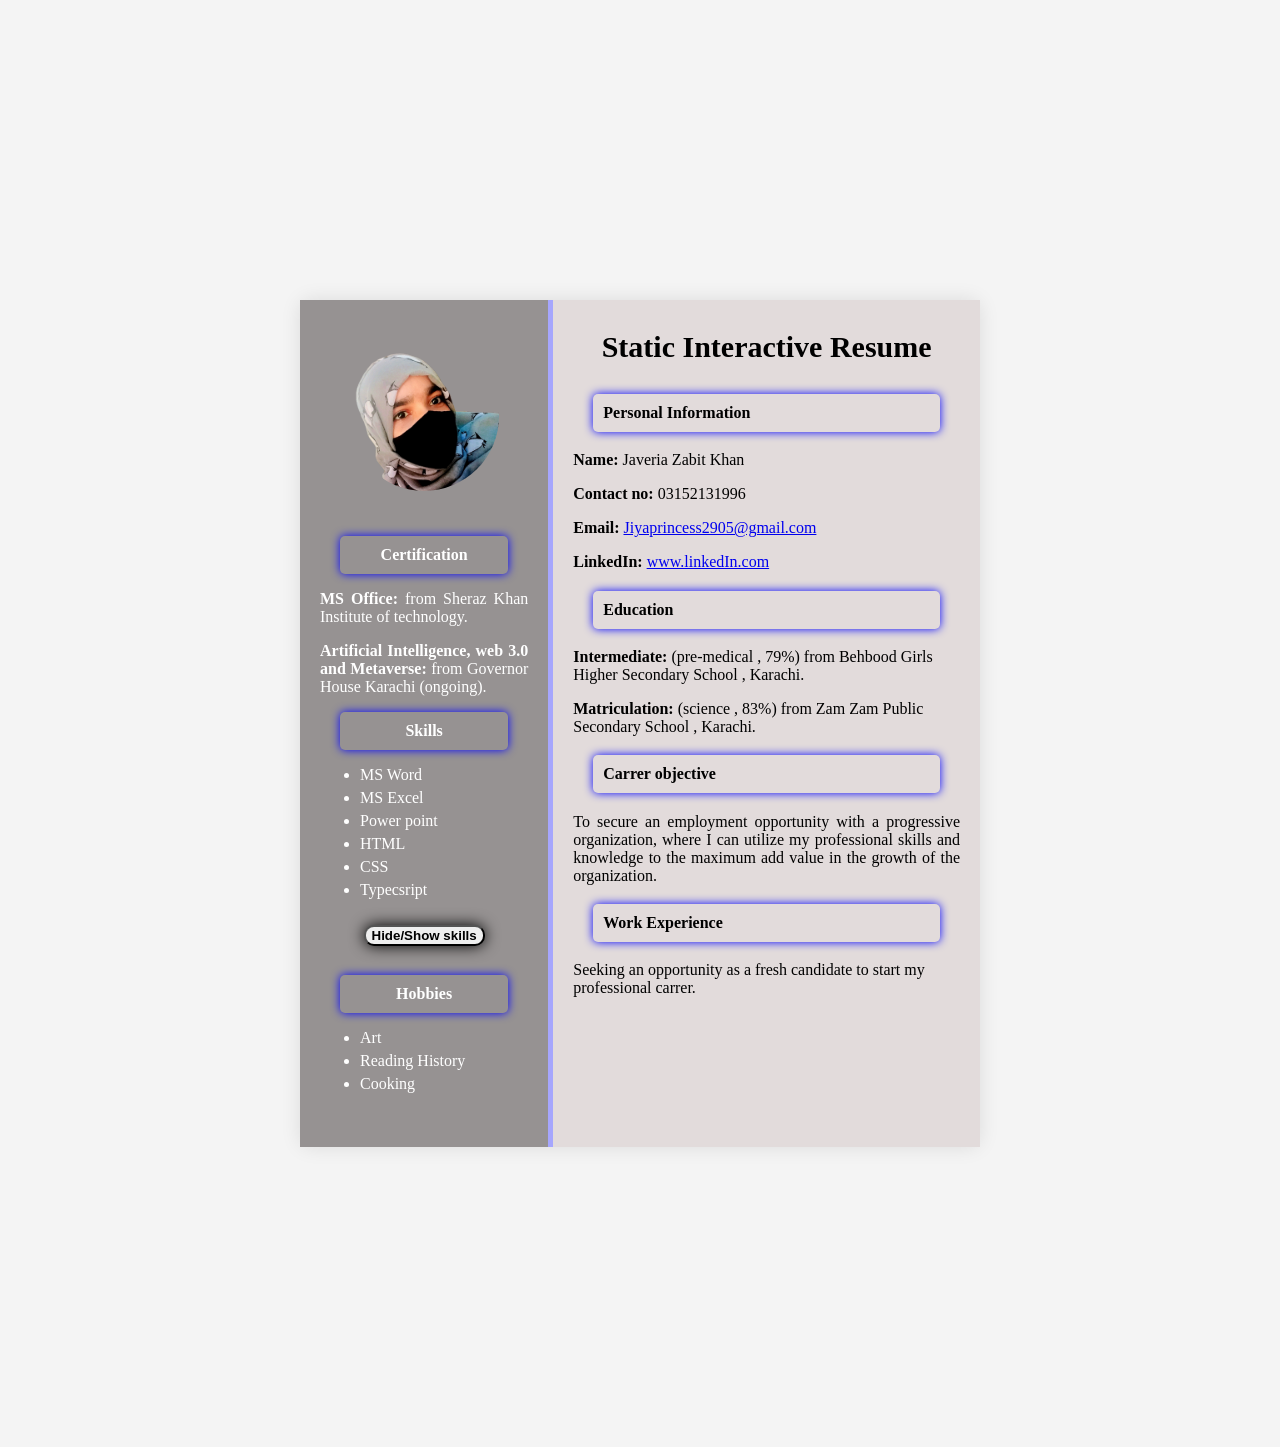
==== index.html @ dc088e83 "Changing the file name" ====
<!DOCTYPE html>
<html lang="en">
  <head>
    <meta charset="UTF-8" />
    <meta name="viewport" content="width=device-width, initial-scale=1.0" />
    <title>Static Interative Resume</title>
    <link href="./style.css" type="text/css" rel="stylesheet" />
  </head>
  <body>
    <div class="resume-container">
      <!--left section-->
      <div class="left-section">
        <img src="./file.png" alt="Profile picture" class="profile-picture" />

        <section id="certification">
          <h3 style="color: white">Certification</h3>
          <p style="text-align: justify; hyphens: auto">
            <b>MS Office:</b> from Sheraz Khan Institute of technology.
          </p>
          <p style="text-align: justify; hyphens: auto">
            <b>Artificial Intelligence, web 3.0 and Metaverse:</b> from Governor
            House Karachi (ongoing).
          </p>
        </section>
        

        <section id="skills">
          <h3 style="color: white">Skills</h3>
          <ul style="text-align: justify; hyphens: auto">
            <li>MS Word</li>
            <li>MS Excel</li>
            <li>Power point</li>
            <li>HTML</li>
            <li>CSS</li>
            <li>Typecsript</li>
          </ul>
        </section>
        <!--toggle button-->
        <button id="toggle-button"><b>Hide/Show skills</b></button>
        <br />

        <section id="hobbies">
          <h3 style="color: white">Hobbies</h3>
          <ul style="text-align: justify; hyphens: auto">
            <li>Art</li>
            <li>Reading History</li>
            <li>Cooking</li>
          </ul>
        </section>
        <br/>
      </div>
      <div class="right-section">
        <h1>Static Interactive Resume</h1>

        <section id="personal-info">
          <h3>Personal Information</h3>
          <p><b>Name:</b> Javeria Zabit Khan</p>
          <p><b>Contact no:</b> 03152131996</p>
          <p>
            <b>Email:</b>
            <a href="mailto:jiyaprincess2905@gmail.com"
              >Jiyaprincess2905@gmail.com</a
            >
          </p>
          <p>
            <b>LinkedIn:</b>
            <a
              href="https://www.linkedin.com/in/javeria-zabit-2594472b7"
              target="blank"
              >www.linkedIn.com</a
            >
          </p>
        </section>

        <section id="education">
          <h3>Education</h3>
          <p>
            <b>Intermediate:</b> (pre-medical , 79%) from Behbood Girls Higher
            Secondary School , Karachi.
          </p>
          <p>
            <b>Matriculation:</b> (science , 83%) from Zam Zam Public Secondary
            School , Karachi.
          </p>
        </section>

        <section id="objective">
          <h3>Carrer objective</h3>
          <p style="text-align: justify; hyphens: auto">
            To secure an employment opportunity with a progressive organization,
            where I can utilize my professional skills and knowledge to the
            maximum add value in the growth of the organization.
          </p>
        </section>

        <section id="experience">
          <h3>Work Experience</h3>
          <p>
            Seeking an opportunity as a fresh candidate to start my professional
            carrer.
          </p>
        </section>
      </div>
    </div>
    <script src="index.js"></script>
  </body>
</html>
---- style.css ----
body{
    background-color: #f4f4f4;
    font-family:Arial,;
    padding: 300px;
    margin:0;
}
h1{
    font-size: 30px;
    margin:10px ;
    margin-bottom: 30px;
    text-align: center;
}

h3{
    font-size: 16px;
    padding: 10px;
    color: 2%;
    margin: 20px ;
    box-shadow: 0 0  10px blue;
    border-radius: 5px;
    margin-top: 5%;
    margin-bottom: 5%;

}
.resume-container{
    display: flex;
    background-color: white;
    width: 80;
    margin: 0 auto;
    border-radius: 10px;
    box-shadow: 0 0 20px rgba(0,0,0,0.1);
}
.profile-picture{
    width: 150px;
    height: 150px;
    margin-top: 10%;
    margin-bottom: 15%;
    border-radius: 100%;
}
.left-section{
    background-color: rgb(150, 146, 146);
    color:white;
    padding:20px;
    width: 35%;
    text-align: center;
    border-right: 5px solid rgb(166, 166, 253);
    
}
ul li{
    margin: 5px 0;
}
.right-section{
    padding: 20px;
    width:65% ;
    background-color: rgb(226, 219, 219) ;
}
button{
    font-family: Arial, sans-serif;
    border-radius: 10px;
    box-shadow: 0 0 15px black;
    cursor: pointer;
    margin-top: 10px;
    margin-bottom: 18px;
}
button:hover{
    background-color: #ff737c;
}
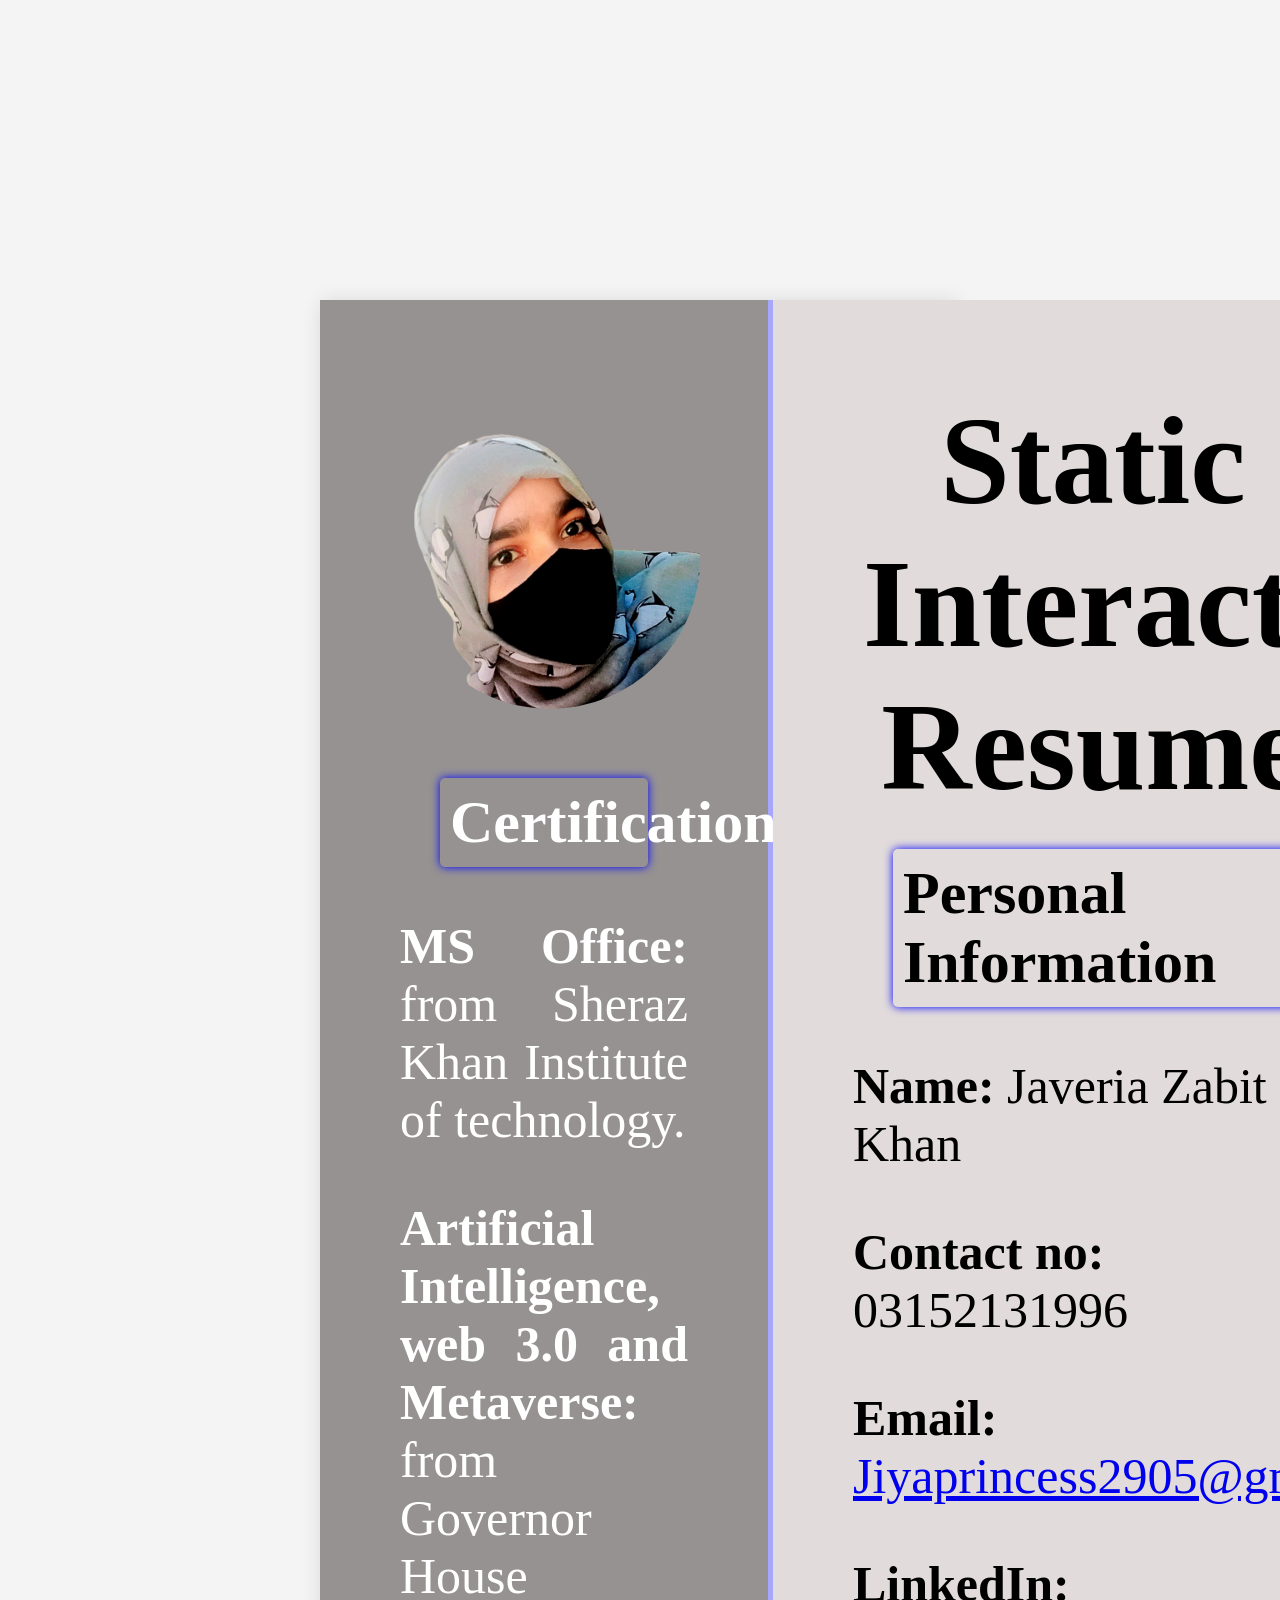
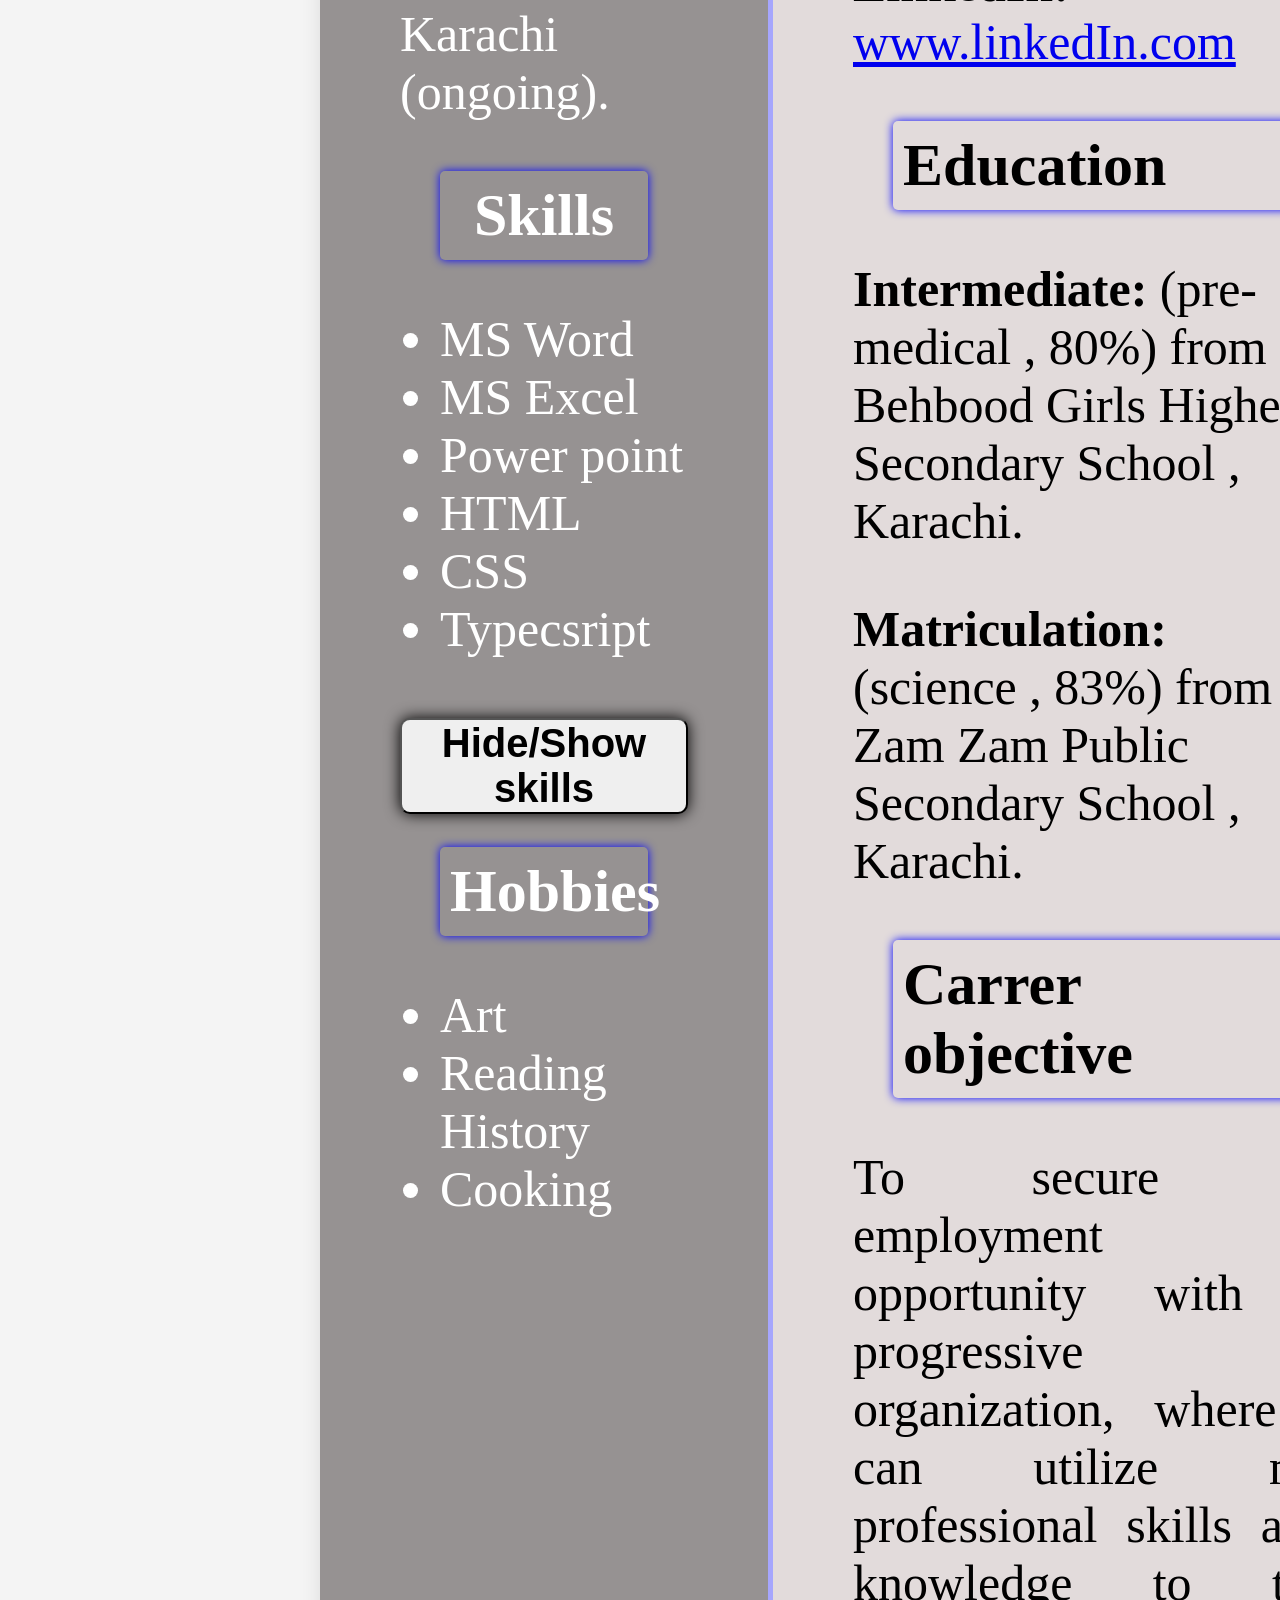
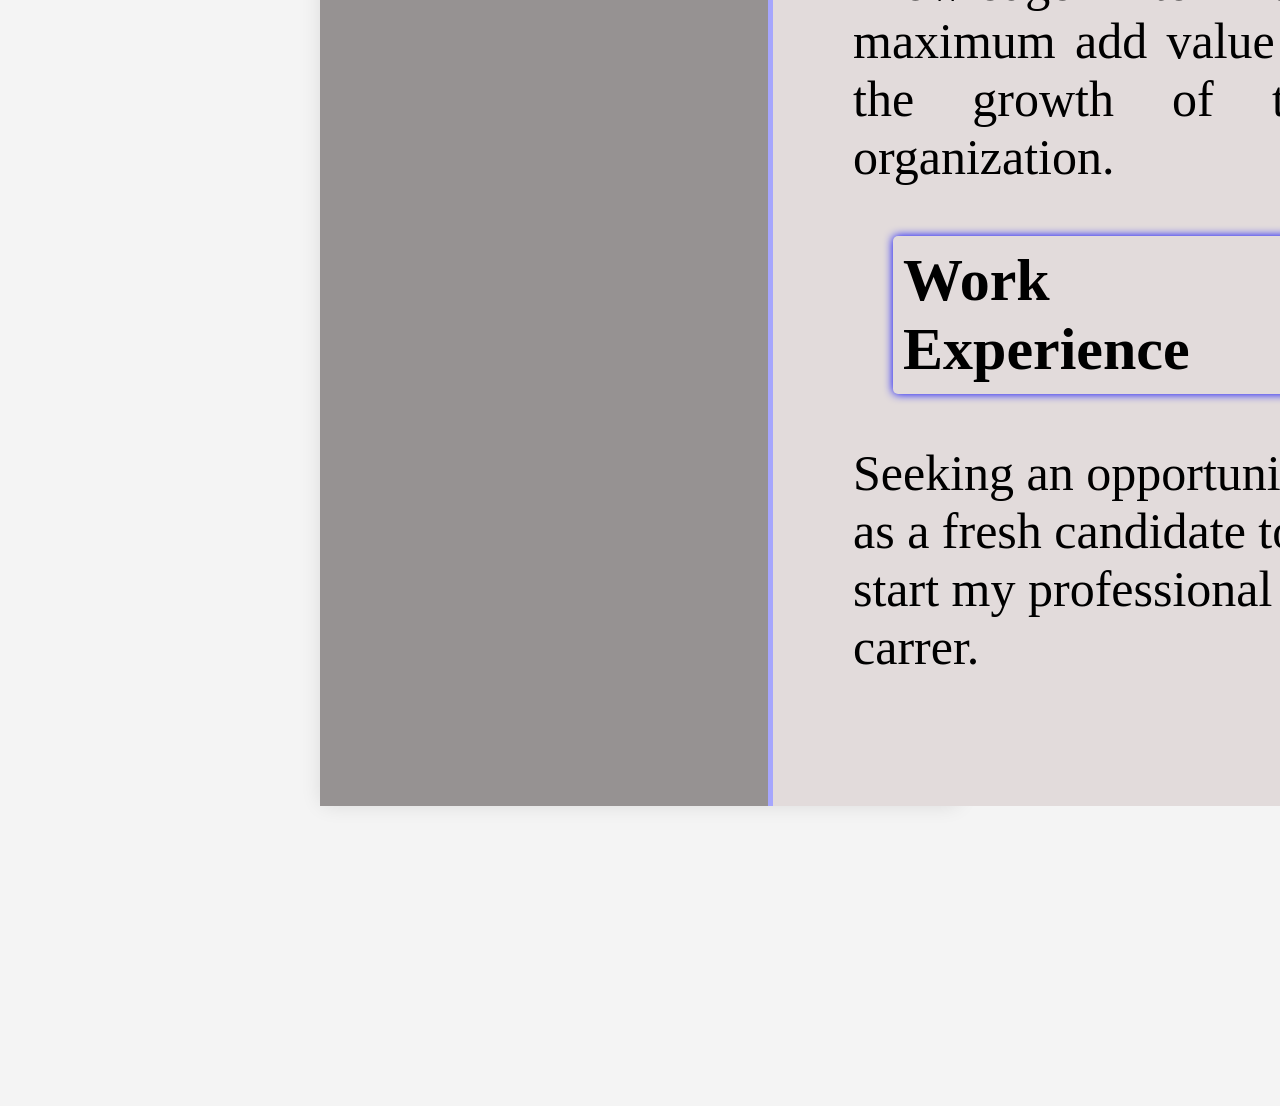
==== commit 206aa5f9: "Add responsivness" ====
--- a/index.html
+++ b/index.html
@@ -75,7 +75,7 @@
         <section id="education">
           <h3>Education</h3>
           <p>
-            <b>Intermediate:</b> (pre-medical , 79%) from Behbood Girls Higher
+            <b>Intermediate:</b> (pre-medical , 80%) from Behbood Girls Higher
             Secondary School , Karachi.
           </p>
           <p>
@@ -102,6 +102,6 @@
         </section>
       </div>
     </div>
-    <script src="index.js"></script>
+    <script src="./script.js"></script>
   </body>
 </html>
--- a/style.css
+++ b/style.css
@@ -5,17 +5,17 @@
     margin:0;
 }
 h1{
-    font-size: 30px;
+    font-size: 125px;
     margin:10px ;
     margin-bottom: 30px;
     text-align: center;
 }
 
 h3{
-    font-size: 16px;
+    font-size: 60px;
     padding: 10px;
     color: 2%;
-    margin: 20px ;
+    margin: 40px ;
     box-shadow: 0 0  10px blue;
     border-radius: 5px;
     margin-top: 5%;
@@ -23,16 +23,17 @@
 
 }
 .resume-container{
+    font-size: 50px;
     display: flex;
     background-color: white;
-    width: 80;
+    width: 50vw;
     margin: 0 auto;
     border-radius: 10px;
     box-shadow: 0 0 20px rgba(0,0,0,0.1);
 }
 .profile-picture{
-    width: 150px;
-    height: 150px;
+    width: 300px;
+    height: 300px;
     margin-top: 10%;
     margin-bottom: 15%;
     border-radius: 100%;
@@ -40,21 +41,20 @@
 .left-section{
     background-color: rgb(150, 146, 146);
     color:white;
-    padding:20px;
-    width: 35%;
+    padding:80px;
+    width: 45%;
     text-align: center;
     border-right: 5px solid rgb(166, 166, 253);
     
 }
-ul li{
-    margin: 5px 0;
-}
+
 .right-section{
-    padding: 20px;
-    width:65% ;
+    padding: 80px;
+    width:75% ;
     background-color: rgb(226, 219, 219) ;
 }
 button{
+    font-size: 40px;
     font-family: Arial, sans-serif;
     border-radius: 10px;
     box-shadow: 0 0 15px black;
@@ -64,4 +64,54 @@
 }
 button:hover{
     background-color: #ff737c;
+}
+@media only screen and (max-width:370px){
+    body{
+        padding:10px;
+    }
+    h1{
+        font-size: 20px;
+        margin:5px ;
+        margin-bottom: 5px;
+    }
+    h3{
+        font-size: 10px;
+        padding: 2px;
+        color: 0%;
+        margin: 10px ;
+        box-shadow: 0 0  5px blue;
+        border-radius: 2px;
+        margin-top: 2%;
+        margin-bottom: 2%;
+    }
+    .resume-container{
+        font-size: 10px;
+        width: 70vw;
+        margin: 0 auto;
+        border-radius: 10px;
+        box-shadow: 0 0 10px rgba(0,0,0,0.1);
+    }
+    .profile-picture{
+        width: 50px;
+        height:50px;
+        margin-top: 4%;
+        margin-bottom: 6%;
+        border-radius: 2%;
+    }
+    .left-section{
+        padding: 10px;
+        width: 75%;
+        border-right: 3px solid rgb(166, 166, 253);
+    }
+    .right-section{
+        padding: 10px;
+        width:75% ;
+    }
+    button{
+        font-size: 8px;
+        border-radius: 10px;
+        box-shadow: 0 0 8px black;
+        margin-top: 4px;
+        margin-bottom: 9px;
+    }
 }
